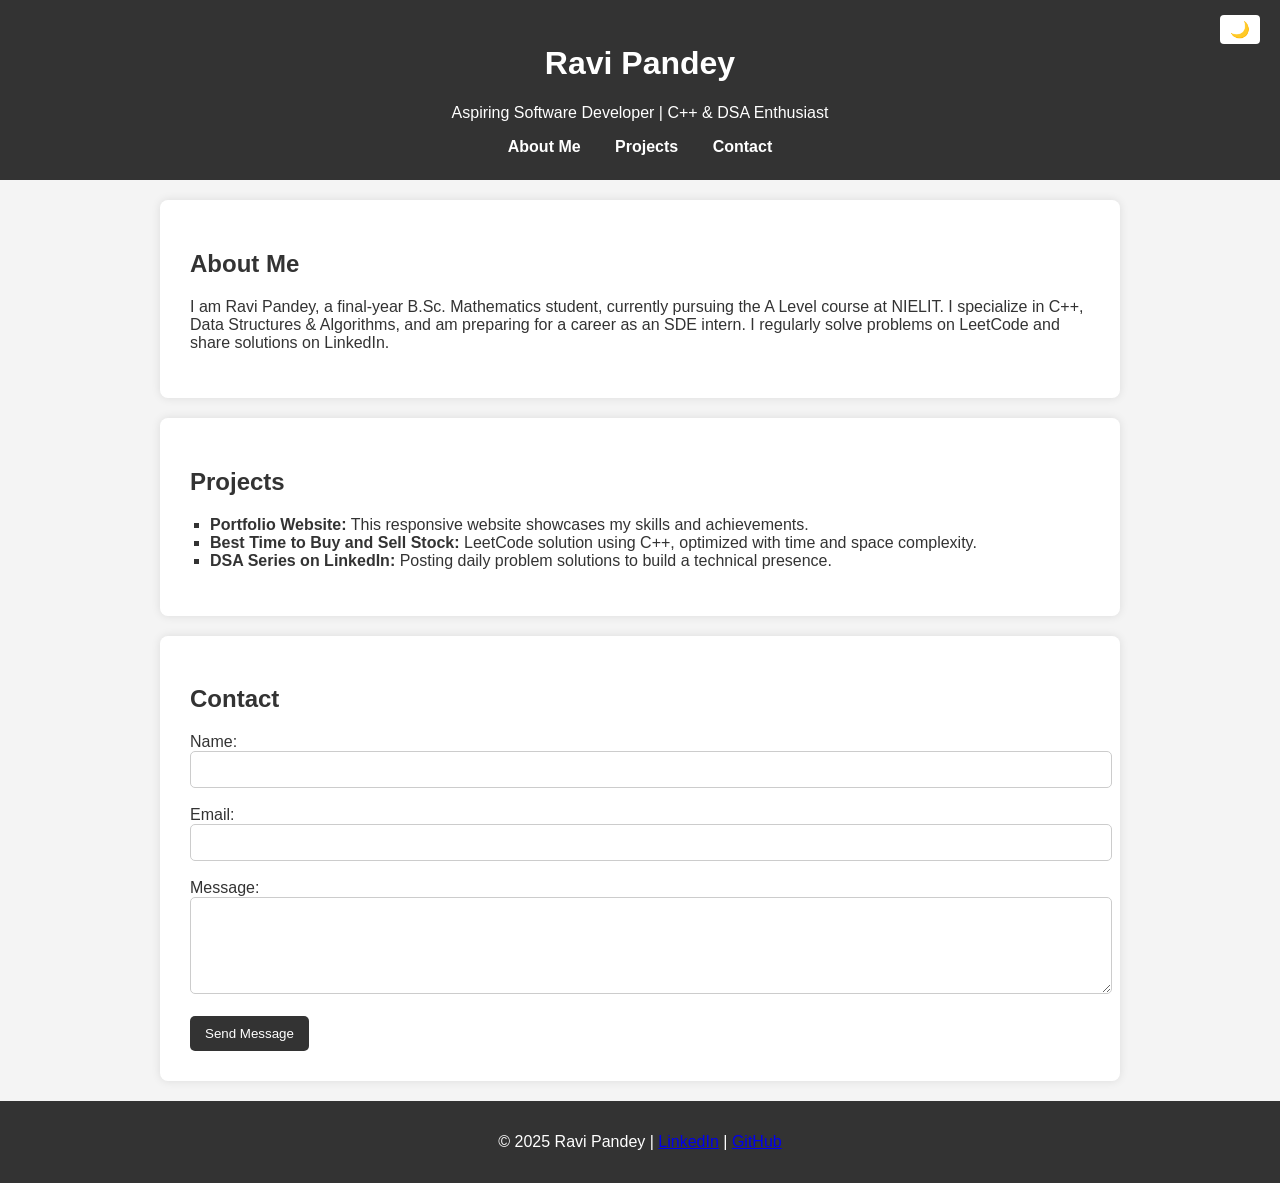
==== index.html @ 703fd858 "Renamed Project_1.html to index.html for GitHub Pages" ====
<!DOCTYPE html>
<html lang="en">
<head>
  <meta charset="UTF-8" />
  <meta name="viewport" content="width=device-width, initial-scale=1.0"/>
  <title>Ravi Pandey | Portfolio</title>
  <link rel="stylesheet" href="style.css" />

  <!-- AOS Animation CSS -->
  <link href="https://cdn.jsdelivr.net/npm/aos@2.3.4/dist/aos.css" rel="stylesheet" />
</head>
<body>

  <header>
    <h1>Ravi Pandey</h1>
    <p>Aspiring Software Developer | C++ & DSA Enthusiast</p>
    <nav>
      <a href="#about">About Me</a>
      <a href="#projects">Projects</a>
      <a href="#contact">Contact</a>
    </nav>
    <button onclick="toggleDarkMode()" id="darkToggle">🌙</button>
  </header>

  <section id="about" data-aos="fade-up">
    <h2>About Me</h2>
    <p>I am Ravi Pandey, a final-year B.Sc. Mathematics student, currently pursuing the A Level course at NIELIT. I specialize in C++, Data Structures & Algorithms, and am preparing for a career as an SDE intern. I regularly solve problems on LeetCode and share solutions on LinkedIn.</p>
  </section>

  <section id="projects" data-aos="fade-right">
    <h2>Projects</h2>
    <ul>
      <li><strong>Portfolio Website:</strong> This responsive website showcases my skills and achievements.</li>
      <li><strong>Best Time to Buy and Sell Stock:</strong> LeetCode solution using C++, optimized with time and space complexity.</li>
      <li><strong>DSA Series on LinkedIn:</strong> Posting daily problem solutions to build a technical presence.</li>
    </ul>
  </section>

  <section id="contact" data-aos="fade-left">
    <h2>Contact</h2>
    <form action="https://formspree.io/f/YOUR_FORM_ID" method="POST">
      <label for="name">Name:</label><br />
      <input type="text" name="name" required /><br /><br />

      <label for="email">Email:</label><br />
      <input type="email" name="_replyto" required /><br /><br />

      <label for="message">Message:</label><br />
      <textarea name="message" rows="5" required></textarea><br /><br />

      <button type="submit">Send Message</button>
    </form>
  </section>

  <button onclick="topFunction()" id="topBtn" title="Go to top">Top</button>

  <footer>
    <p>© 2025 Ravi Pandey | <a href="https://linkedin.com/in/ravi-pandey13060" target="_blank">LinkedIn</a> | <a href="https://github.com/rav6044" target="_blank">GitHub</a></p>
  </footer>

  <!-- JS & AOS -->
  <script src="script.js"></script>
  <script src="https://cdn.jsdelivr.net/npm/aos@2.3.4/dist/aos.js"></script>
  <script>AOS.init();</script>

</body>
</html>
---- style.css ----
body {
  font-family: Arial, sans-serif;
  margin: 0;
  background-color: #f4f4f4;
  color: #333;
  transition: background 0.3s, color 0.3s;
}

header {
  background-color: #333;
  color: white;
  padding: 1.5em 0;
  text-align: center;
  position: relative;
}

nav a {
  margin: 0 15px;
  color: white;
  text-decoration: none;
  font-weight: bold;
}

section {
  padding: 30px;
  max-width: 900px;
  margin: 20px auto;
  background-color: white;
  border-radius: 8px;
  box-shadow: 0 0 10px rgba(0,0,0,0.1);
}

ul {
  list-style-type: square;
  padding-left: 20px;
}

form input, form textarea {
  width: 100%;
  padding: 10px;
  border-radius: 5px;
  border: 1px solid #ccc;
}

button {
  background-color: #333;
  color: white;
  padding: 10px 15px;
  border: none;
  border-radius: 5px;
  cursor: pointer;
}

button:hover {
  background-color: #555;
}

#darkToggle {
  position: absolute;
  top: 15px;
  right: 20px;
  padding: 5px 10px;
  font-size: 16px;
  background: white;
  color: #333;
  border: none;
  cursor: pointer;
  border-radius: 4px;
}

#topBtn {
  display: none;
  position: fixed;
  bottom: 30px;
  right: 30px;
  z-index: 99;
  font-size: 16px;
  background-color: #333;
  color: white;
  padding: 10px 15px;
  border: none;
  border-radius: 5px;
}

footer {
  text-align: center;
  padding: 1em;
  background-color: #333;
  color: white;
}

/* Dark Mode */
.dark-mode {
  background-color: #121212;
  color: #e0e0e0;
}

.dark-mode header,
.dark-mode footer {
  background-color: #1f1f1f;
}

.dark-mode section {
  background-color: #1e1e1e;
}

.dark-mode a {
  color: #90caf9;
}
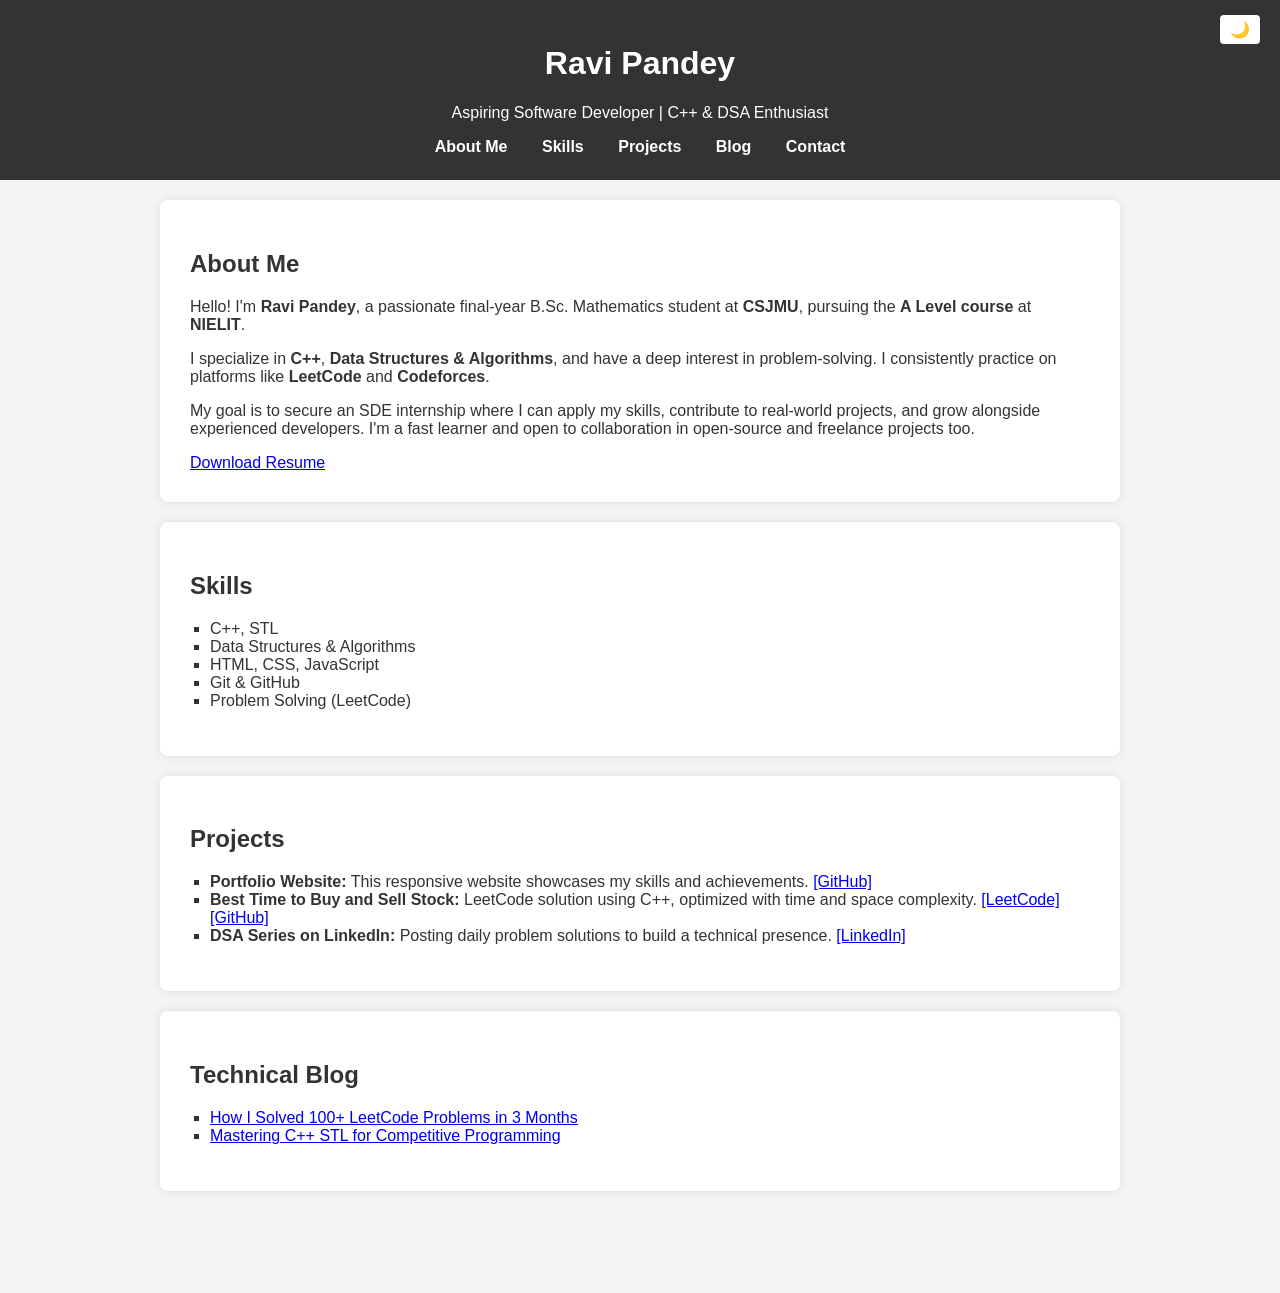
==== commit 84d82a50: "Add files via upload" ====
--- a/index.html
+++ b/index.html
@@ -8,54 +8,86 @@
 
   <!-- AOS Animation CSS -->
   <link href="https://cdn.jsdelivr.net/npm/aos@2.3.4/dist/aos.css" rel="stylesheet" />
+  
 </head>
 <body>
 
-  <header>
-    <h1>Ravi Pandey</h1>
-    <p>Aspiring Software Developer | C++ & DSA Enthusiast</p>
-    <nav>
+  <header data-aos="fade-down" data-aos-duration="1000">
+    <h1 data-aos="zoom-in" data-aos-delay="200">Ravi Pandey</h1>
+    <p id="subtitle">Aspiring Software Developer | C++ & DSA Enthusiast</p>
+
+    <nav data-aos="fade-up" data-aos-delay="400">
       <a href="#about">About Me</a>
+      <a href="#skills">Skills</a>
       <a href="#projects">Projects</a>
+      <a href="#blog">Blog</a>
       <a href="#contact">Contact</a>
     </nav>
-    <button onclick="toggleDarkMode()" id="darkToggle">🌙</button>
+
+    <button onclick="toggleDarkMode()" id="darkToggle" data-aos="flip-left" data-aos-delay="500">🌙</button>
   </header>
 
-  <section id="about" data-aos="fade-up">
+  <section id="about" data-aos="fade-up" data-aos-delay="100">
     <h2>About Me</h2>
-    <p>I am Ravi Pandey, a final-year B.Sc. Mathematics student, currently pursuing the A Level course at NIELIT. I specialize in C++, Data Structures & Algorithms, and am preparing for a career as an SDE intern. I regularly solve problems on LeetCode and share solutions on LinkedIn.</p>
+    <p>Hello! I'm <strong>Ravi Pandey</strong>, a passionate final-year B.Sc. Mathematics student at <strong>CSJMU</strong>, pursuing the <strong>A Level course</strong> at <strong>NIELIT</strong>.</p>
+    <p>I specialize in <strong>C++</strong>, <strong>Data Structures & Algorithms</strong>, and have a deep interest in problem-solving. I consistently practice on platforms like <strong>LeetCode</strong> and <strong>Codeforces</strong>.</p>
+    <p>My goal is to secure an SDE internship where I can apply my skills, contribute to real-world projects, and grow alongside experienced developers. I'm a fast learner and open to collaboration in open-source and freelance projects too.</p>
+    <a href="Resume.pdf" download class="btn">Download Resume</a>
   </section>
 
-  <section id="projects" data-aos="fade-right">
-    <h2>Projects</h2>
+  <section id="skills" data-aos="fade-up" data-aos-delay="150">
+    <h2>Skills</h2>
     <ul>
-      <li><strong>Portfolio Website:</strong> This responsive website showcases my skills and achievements.</li>
-      <li><strong>Best Time to Buy and Sell Stock:</strong> LeetCode solution using C++, optimized with time and space complexity.</li>
-      <li><strong>DSA Series on LinkedIn:</strong> Posting daily problem solutions to build a technical presence.</li>
+      <li>C++, STL</li>
+      <li>Data Structures & Algorithms</li>
+      <li>HTML, CSS, JavaScript</li>
+      <li>Git & GitHub</li>
+      <li>Problem Solving (LeetCode)</li>
     </ul>
   </section>
 
-  <section id="contact" data-aos="fade-left">
-    <h2>Contact</h2>
-    <form action="https://formspree.io/f/YOUR_FORM_ID" method="POST">
-      <label for="name">Name:</label><br />
-      <input type="text" name="name" required /><br /><br />
+  <section id="projects" data-aos="fade-right" data-aos-delay="200">
+    <h2>Projects</h2>
+    <ul>
+      <li>
+        <strong>Portfolio Website:</strong> This responsive website showcases my skills and achievements.
+        <a href="https://github.com/rav6044/portfolio" target="_blank">[GitHub]</a>
+      </li>
+      <li>
+        <strong>Best Time to Buy and Sell Stock:</strong> LeetCode solution using C++, optimized with time and space complexity.
+        <a href="https://leetcode.com/problems/best-time-to-buy-and-sell-stock/" target="_blank">[LeetCode]</a>
+        <a href="https://github.com/rav6044/leetcode-solutions" target="_blank">[GitHub]</a>
+      </li>
+      <li>
+        <strong>DSA Series on LinkedIn:</strong> Posting daily problem solutions to build a technical presence.
+        <a href="https://linkedin.com/in/ravi-pandey13060" target="_blank">[LinkedIn]</a>
+      </li>
+    </ul>
+  </section>
 
-      <label for="email">Email:</label><br />
-      <input type="email" name="_replyto" required /><br /><br />
-
-      <label for="message">Message:</label><br />
-      <textarea name="message" rows="5" required></textarea><br /><br />
-
-      <button type="submit">Send Message</button>
-    </form>
+  <section id="blog" data-aos="fade-up" data-aos-delay="300">
+    <h2>Technical Blog</h2>
+    <ul>
+      <li>
+        <a href="https://www.linkedin.com/posts/ravi-pandey13060_dsa-coding-activity-123456789/" target="_blank">
+          How I Solved 100+ LeetCode Problems in 3 Months
+        </a>
+      </li>
+      <li>
+        <a href="https://www.linkedin.com/posts/ravi-pandey13060_cpp-stl-activity-987654321/" target="_blank">
+          Mastering C++ STL for Competitive Programming
+        </a>
+      </li>
+    </ul>
   </section>
 
   <button onclick="topFunction()" id="topBtn" title="Go to top">Top</button>
 
-  <footer>
-    <p>© 2025 Ravi Pandey | <a href="https://linkedin.com/in/ravi-pandey13060" target="_blank">LinkedIn</a> | <a href="https://github.com/rav6044" target="_blank">GitHub</a></p>
+  <footer data-aos="zoom-in" data-aos-delay="500">
+    <p>© 2025 Ravi Pandey |
+      <a href="https://linkedin.com/in/ravi-pandey13060" target="_blank">LinkedIn</a> | 
+      <a href="https://github.com/rav6044" target="_blank">GitHub</a>
+    </p>
   </footer>
 
   <!-- JS & AOS -->
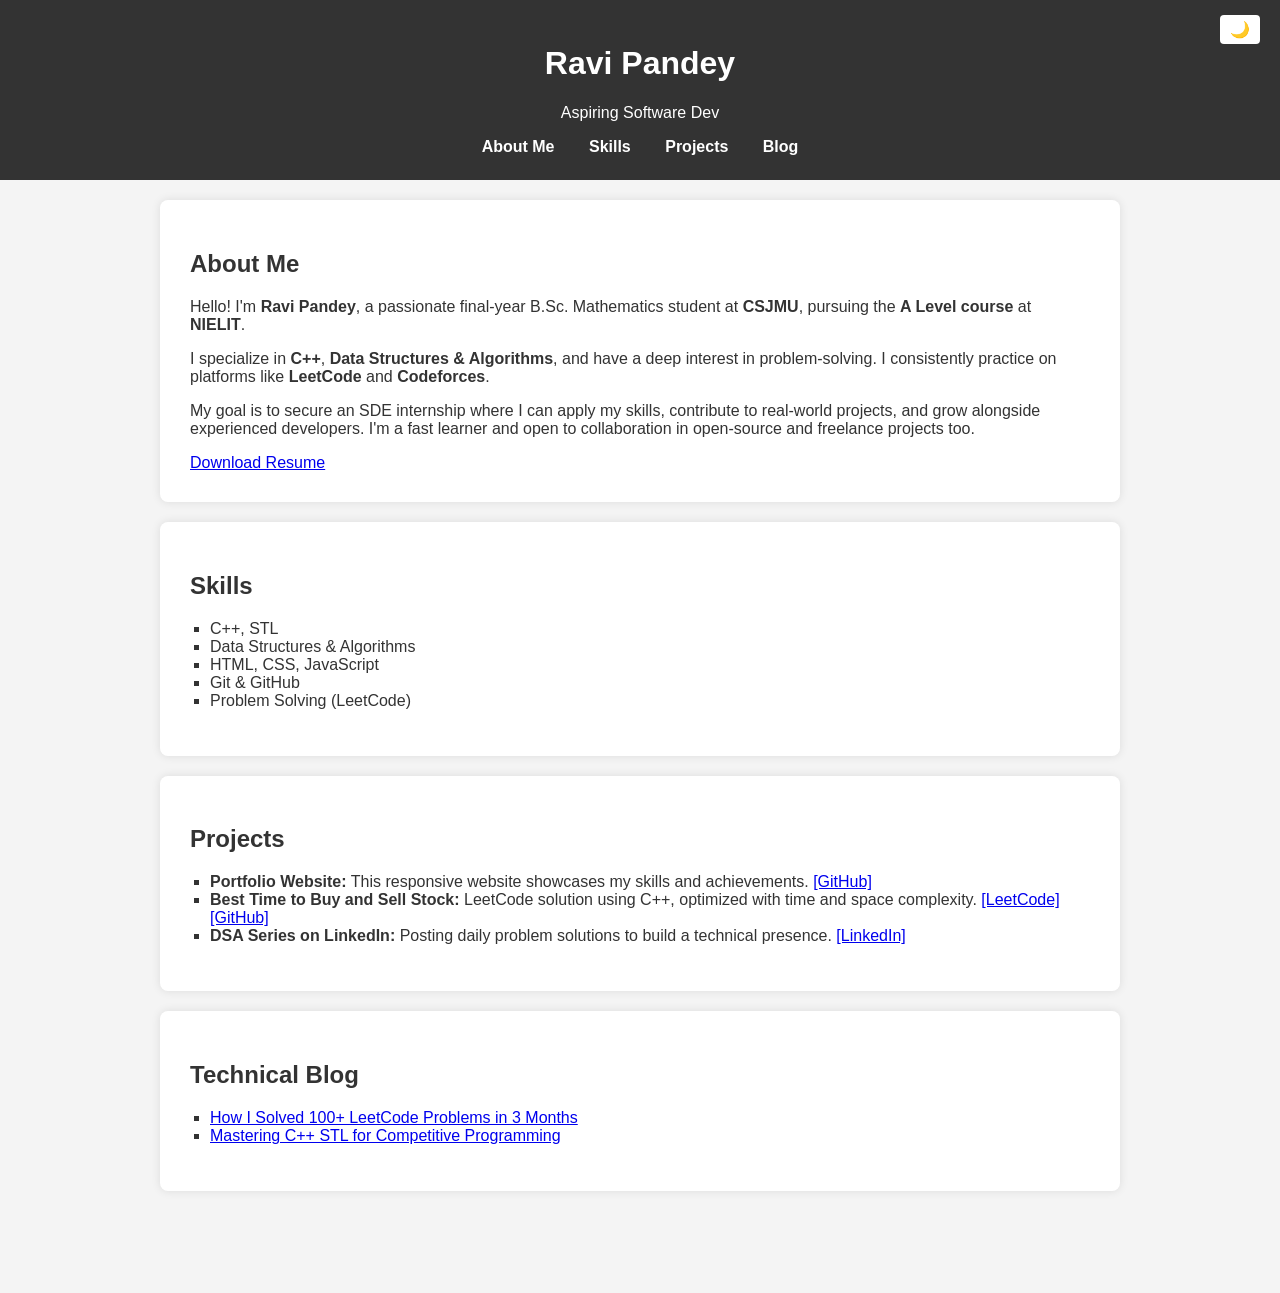
==== commit 29080a32: "Update index.html" ====
--- a/index.html
+++ b/index.html
@@ -21,7 +21,6 @@
       <a href="#skills">Skills</a>
       <a href="#projects">Projects</a>
       <a href="#blog">Blog</a>
-      <a href="#contact">Contact</a>
     </nav>
 
     <button onclick="toggleDarkMode()" id="darkToggle" data-aos="flip-left" data-aos-delay="500">🌙</button>
